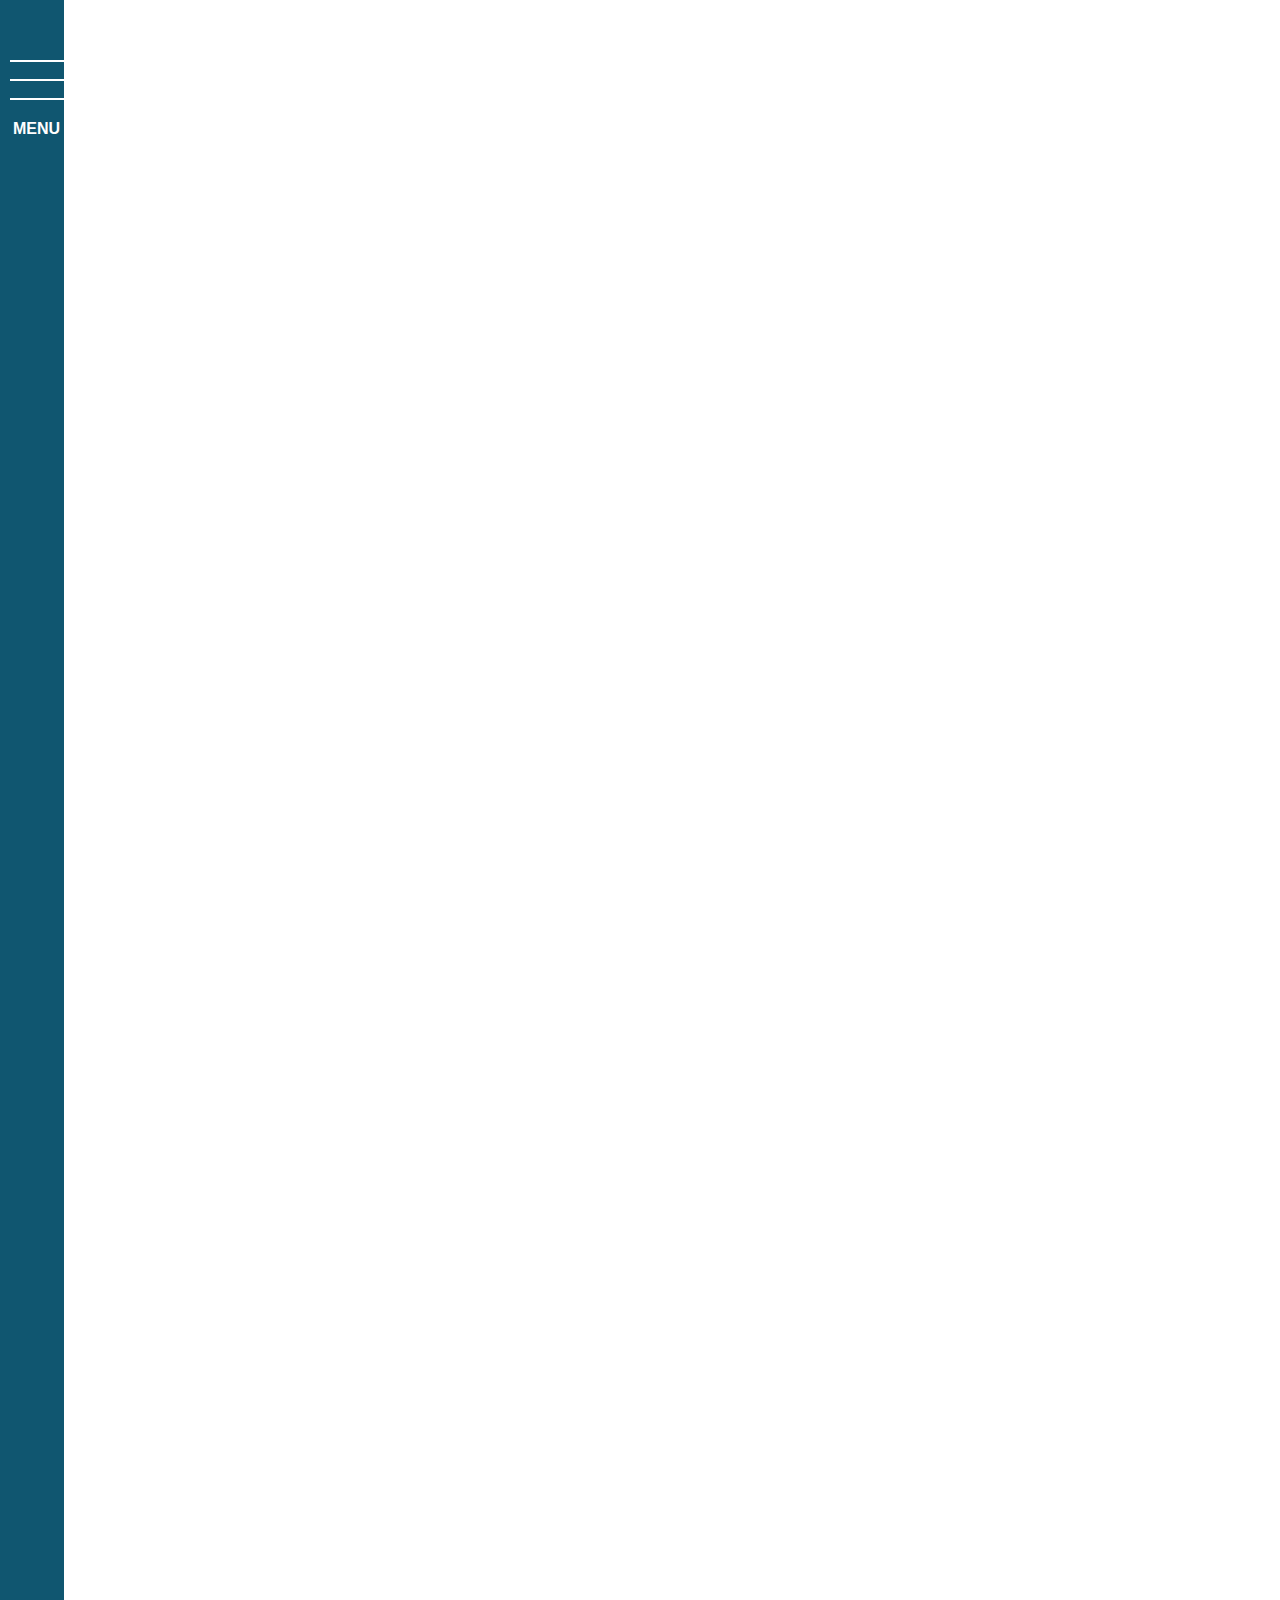
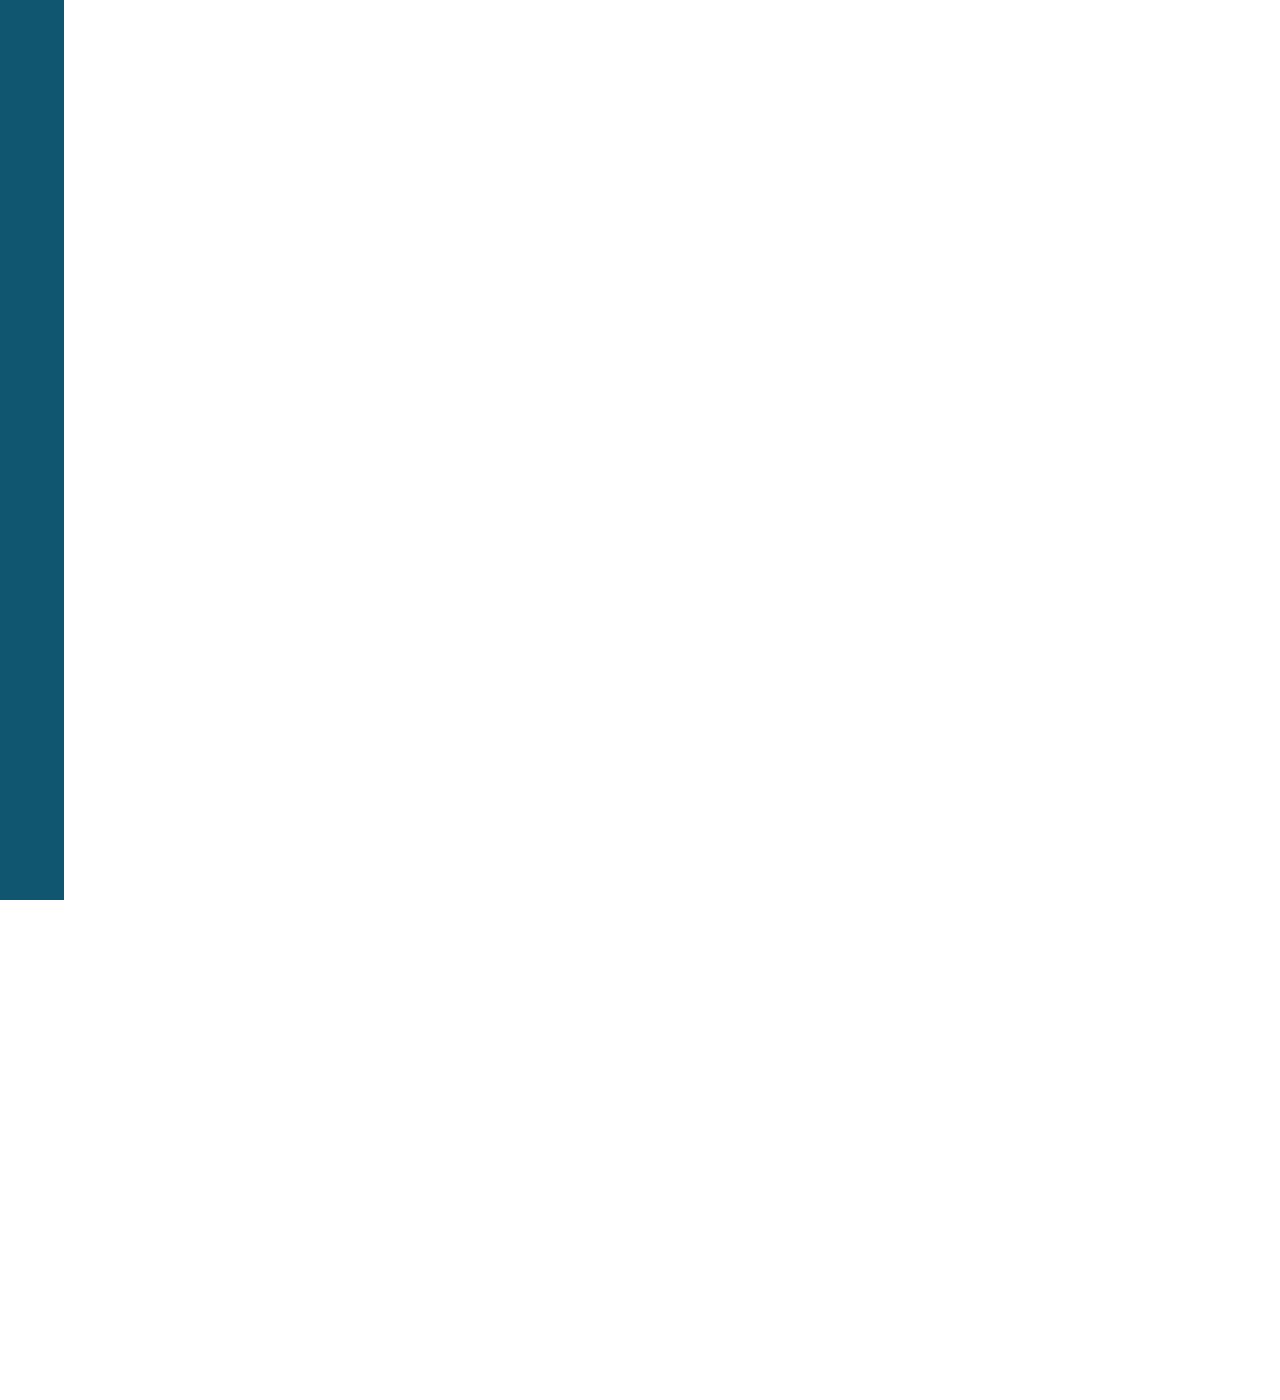
==== index.html @ c6778ad9 "とりあえず移行" ====
<!DOCTYPE html>
<html lang="ja">

<head>
    <meta charset="utf-8">
    <title>紹介ページ </title>
    <link rel="stylesheet" href="css/styles.css">
</head>

<body>

    <div class="header">

        <div class="toggle">

            <span class="nav_toggle" onclick="addClass()">
                <i></i>
                <i></i>
                <i></i>
            </span>
        </div>
        <b>MENU</b>
        <nav class="nav">
            <ul class="nav_menu_ul">
                <li class="nav_menu_li"><a href="#top">top</a></li>
                <li class="nav_menu_li"><a href="about.html">about</a></li>
                <li class="nav_menu_li"><a href="#project">project</a></li>
                <li class="nav_menu_li"><a href="#contact">contact</a></li>
            </ul>
        </nav>

    </div>
    <div class="container">
  <div class="slide"></div>
            <div class="leftpic"></div>
       
        
        
        <div class="main">
         
                <div>
                    <img src="img/IMG_1117 2.JPG" alt="" id="top">
                </div>
                <div class="title" id="title">
                    <h1>住環境デザイン研究室</h1>

                    <p>住宅・集合住宅から暮らしを通して考える、都市空間デザイン。<br>
                        建築、土木、オープンスペース、公園、道、人が暮らすための心地よい空間と、<br>
                        実現させる仕組みの研究を行っています。</p>
                </div>

                <div class="project" id="project">
                    <ul>
                        <li class="li">
                            <div class="content">
                                <img src="img/image 2.jpg" alt="">
                                <h2><strong>南千里駅前広場</strong></h2>
                                <p>家具設置やワークショップを行います
                                    報告会の後にはバーでの意見交換会なども予定しております。</p>
                            </div>

                        </li>
                        <li class="li">
                            <div class="content">
                                <img src="img/image 3.jpg" alt="">

                                <h2><strong>パークカフェ</strong></h2>
                                <p>コーヒーを屋台を使って提供します。
                                    楽しみなが公園を知ることができるものとなっております。</p>

                            </div>
                        </li>
                        <li class="li">
                            <div class="content">
                                <img src="img/image.jpg" alt="">

                                <h2><strong>八木ラボ</strong></h2>
                                <p>御堂筋の調査を行い、さらに御堂筋がよくなるためにはどうするべきか、
                                    街の人たちと一緒に話し合いました。</p>
                            </div>

                        </li>
                    </ul>
                </div>
                <div class="coffie">
                    <img src="img/コーヒー.jpg" alt="">
                    <div class="submit">

                        <div class="btn">


                            お取り寄せする

                        </div>
                        <div class="btn">活動を応援する</div>
                    </div>


                </div>
                <div class="calender">
                    <!-- <div class="btn">前の月へ</div> -->
                    <div>


                        <div class="btn" onclick="add()">後の月へ</div>
                    </div>

                    <img src="img/7.png" alt="" id="img">

                </div>
                <div class="footer" id="contact">

                    <footer>
                        <ul>
                            <li>お知らせ</li>
                            <li>問い合わせ</li>
                            <li>コンセプト</li>
                        </ul>
                    </footer>
                </div>
            
        </div>
    </div>
 



    <script src="https://ajax.googleapis.com/ajax/libs/jquery/1.12.4/jquery.min.js"></script>
    <script src="js/main.js"></script>



</body>

</html>
---- css/styles.css ----
body{
    margin: 0;
    padding: 0;
    font-family: '游ゴシック Medium', 'Yu Gothic Medium', '游ゴシック体', 'Hiragino Sans', 'ヒラギノ角ゴ ProN', 'Hiragino Kaku Gothic ProN', 'メイリオ', sans-serif;
}


.header{
    position: fixed;
    top: 0;
    background-color:#105670;
    width: 5%;
    margin: 0;
    padding:0;
    height: 2500px;
    z-index: 666;
}
h1{
    font-weight: normal;
    font-family: serif;
    font-size: 32px;
}
h2{
    font-weight: normal;
    font-family: serif;
    font-size: 21px;

}
.header.active{
    position: fixed;
    top: 0;
    bottom: 0;
    background-color: #105670;
    width: 8%;

    margin: 0;
    padding:0;
    height: 2500px;
    z-index: 666;
}


.nav_toggle{
    display: block;
    width: 62px;
    height: 40px;
    position: fixed;
    left: 10px;
    top: 60px;

}
.nav_toggle i{
    position: absolute;
   
    display: block;
transition: 0.5s;
background-color:white;
width: 100%;
height:2px;

}
.nav_toggle i:nth-child(1){
    top:0;
}
.nav_toggle i:nth-child(2){
    top:0;
    bottom: 0;
    margin: auto;
}
.nav_toggle i:nth-child(3){
    bottom: 0;
}

.nav{
    position: fixed;
    visibility: hidden;
}
.nav.show {
    opacity: 1;
    visibility: visible;
}

.nav_toggle.show  i:nth-child(1){
    transform:  translateY(23px)rotate(-45deg);
}
.nav_toggle.show  i:nth-child(2){
    opacity: 0;
}
.nav_toggle.show  i:nth-child(3){
    transform:  translateY(-12px) rotate(45deg);
}


nav .nav_menu_ul{
    position: fixed;
    top: 150px;
    left: 0;
    padding: 15px;
   
    
}


 .nav_menu_li{
     list-style: none;
    
 }
.nav_menu_li a {
    text-decoration: none;
    color: white;
}

b{
    color: white;
    top: 120px;
    left: 13px;
    position: absolute
}
.container{
    display: grid;
 
    grid-template-columns:840px 840px;
    grid-template-rows: 2638px;
}
.leftpic{

    background-image: url("../img/IMG_1115 2.JPG");
    flex-wrap: nowrap;
    background-attachment: fixed;

}

.leftpic img{
    width: 850px;
}

.main{
    background-color:white;
    text-align: center;
    animation: SlideIn 1.6s;
}
.main img{
    width: 100%;
}
.title{
    text-align: center;
    margin-bottom: 64px;
    line-height: 2.1;
}

.slide{
    position: absolute;
    background: white;
    z-index: 10000;
    width: 1680px;
    height: 3000px;
}


.project{
    display: flex;
    justify-content: space-between;
    text-align: center;
    margin-left: 16px;
}

.project ul{
display: flex;

}
.project li{
    list-style: none;
}
.content img{
    width: 70%;
   
}
.content p{
    display: block;
    width: 160px;
    text-align: justify;
    line-height: 1.7;
    letter-spacing: 0.03em;
    
}
.content{
    width: 190px;
    margin: 32px;
    text-align: center;
}
.li:hover{

    background: #E9EDEE;

}
.coffie{
    text-align: center;
    margin-top: 32px;
}
.coffie img{
    width: 70%;
}
.coffie img:hover{
    opacity: 0.8;
}

.submit{
    display: flex;
    margin-top: 64px;
    justify-content: space-between;
    padding-right: 180px;
    padding-left: 180px;
    padding-bottom: 64px;
}
.btn{
    background-color: #105670;
    border-radius: 4px;
    box-shadow: none;
    border: none;
    width: 200px;
    height: 30px;
    cursor: pointer;
    text-align: center;
    padding: 8px;
    color: white;
}
.btn:hover{
    opacity: 0.8;
    
}
.calender .btn{
    width: 100px;
   margin-left: 32px;
}
#pic{
    width: 80%;
}
.footer{
    background-color: #105670;
    height: 126px;
    
}
.footer ul{
    display: flex;
    padding-top: 50px;
    padding-left: 500px;

}
.footer li{
    list-style: none;
    color: white;
    padding: 8px;
}
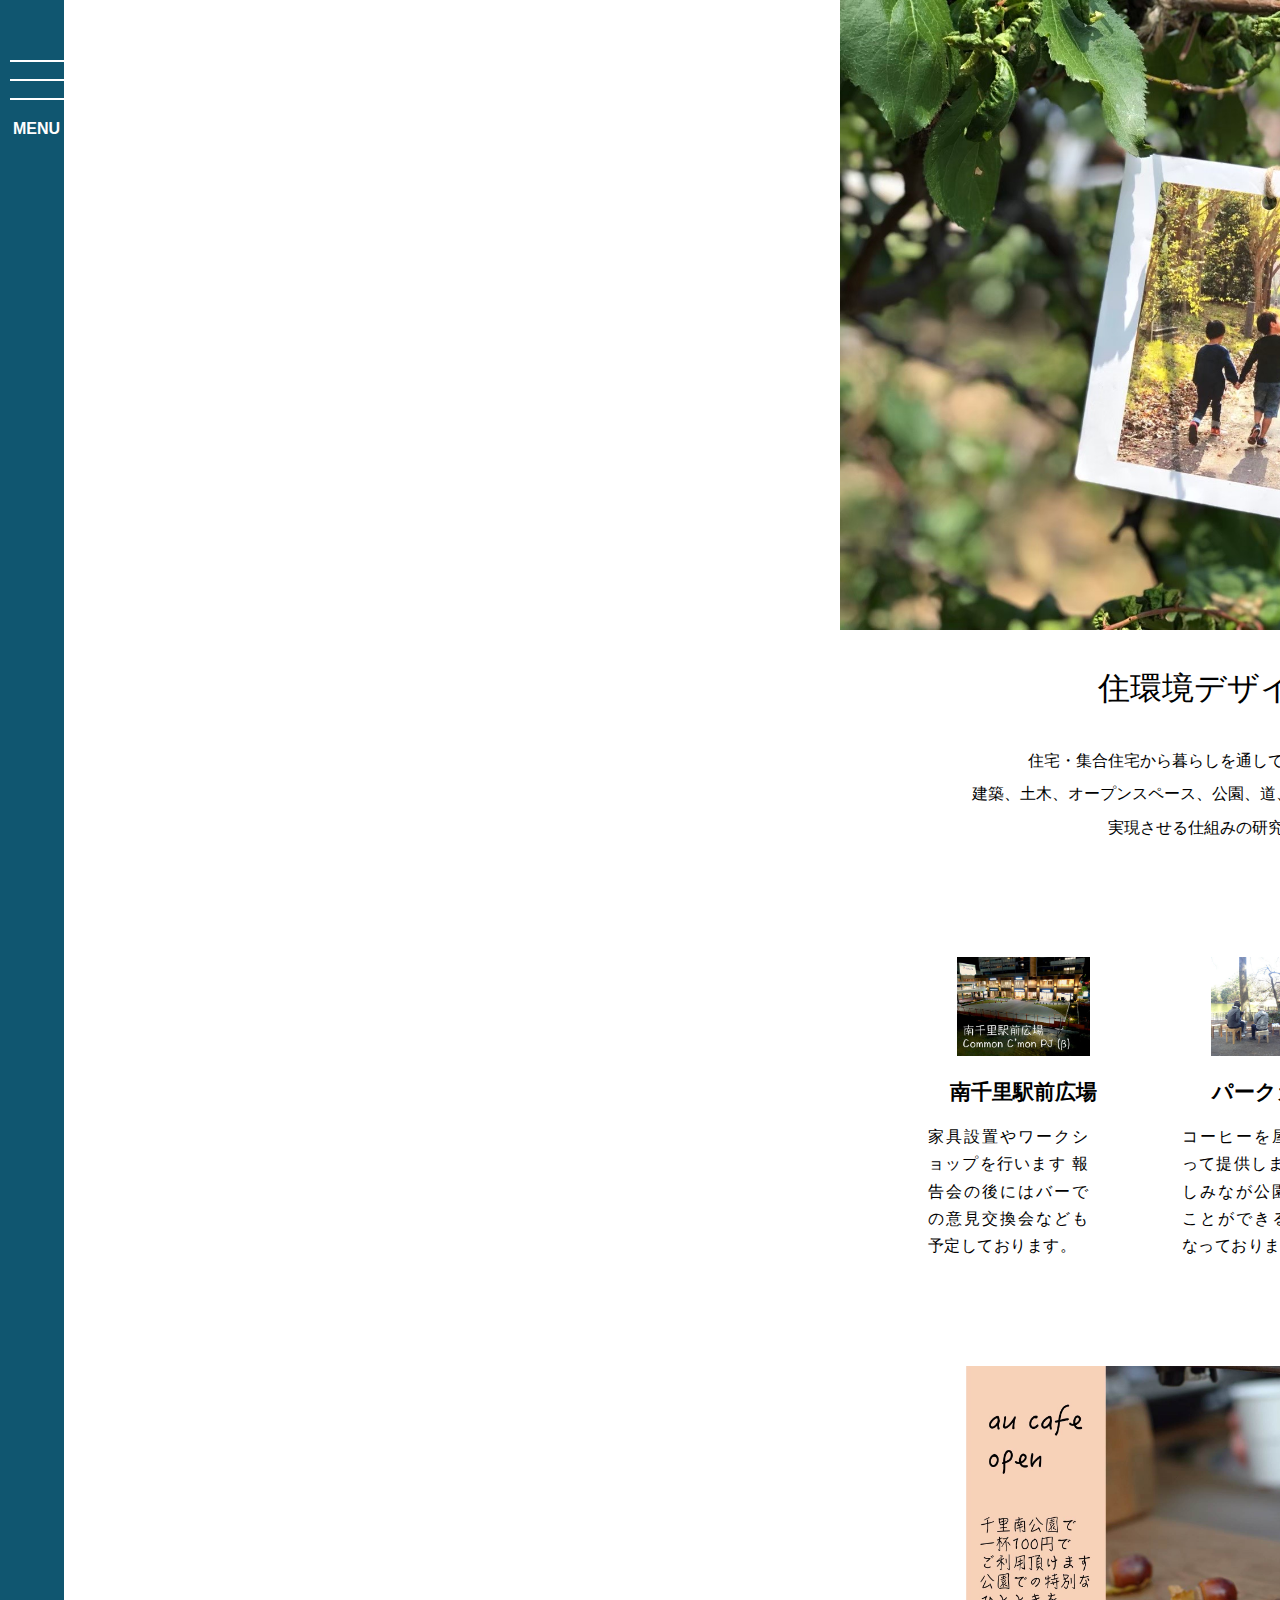
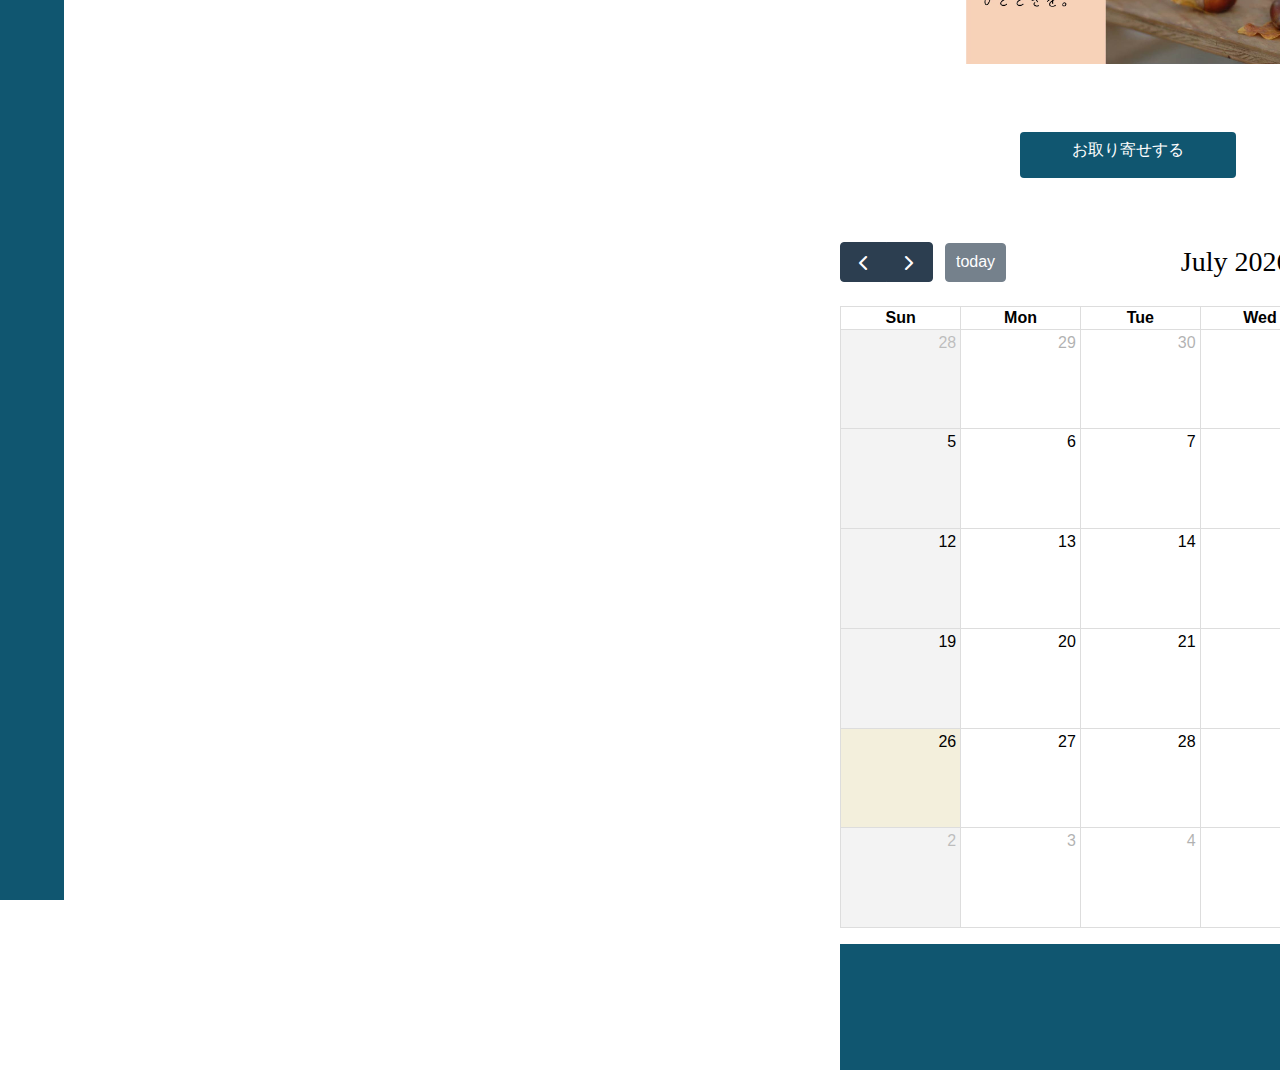
==== commit 91fb5774: "カレンダー微修正" ====
--- a/index.html
+++ b/index.html
@@ -1,135 +1,164 @@
 <!DOCTYPE html>
 <html lang="ja">
+  <head>
+    <meta charset="utf-8" />
+    <title>紹介ページ</title>
+    <link rel="stylesheet" href="css/styles.css" />
+  </head>
+  <link href="lib/main.css" rel="stylesheet" />
+  <script src="lib/main.js"></script>
+  <script>
+    document.addEventListener("DOMContentLoaded", function () {
+      var calendarEl = document.getElementById("calendar");
 
-<head>
-    <meta charset="utf-8">
-    <title>紹介ページ </title>
-    <link rel="stylesheet" href="css/styles.css">
-</head>
+      var calendar = new FullCalendar.Calendar(calendarEl, {
+        headerToolbar: {
+          left: "prev,next today",
+          center: "title",
+          right: "dayGridMonth,timeGridWeek,timeGridDay,listMonth",
+        },
+        navLinks: true, // can click day/week names to navigate views
+        businessHours: true, // display business hours
+        editable: true,
+        selectable: true,
+        events: [
+          {
+            title: "Business Lunch",
+            start: "2022-05-03T13:00:00",
+            constraint: "businessHours",
+          },
+          {
+            title: "Meeting",
+            start: "2022-05-13T11:00:00",
+            constraint: "availableForMeeting", // defined below
+            color: "#257e4a",
+          },
+          {
+            title: "Conference",
+            start: "2022-04-18",
+            end: "2020-09-20",
+          },
+          {
+            title: "Party",
+            start: "2022-06-29T20:00:00",
+          },
 
-<body>
+          // areas where "Meeting" must be dropped
+          {
+            groupId: "availableForMeeting",
+            start: "2022-09-11T10:00:00",
+            end: "2022-09-11T16:00:00",
+            display: "background",
+          },
+          {
+            groupId: "availableForMeeting",
+            start: "2020-09-13T10:00:00",
+            end: "2020-09-13T16:00:00",
+            display: "background",
+          },
+        ],
+      });
 
+      calendar.render();
+    });
+  </script>
+  <body>
     <div class="header">
-
-        <div class="toggle">
-
-            <span class="nav_toggle" onclick="addClass()">
-                <i></i>
-                <i></i>
-                <i></i>
-            </span>
-        </div>
-        <b>MENU</b>
-        <nav class="nav">
-            <ul class="nav_menu_ul">
-                <li class="nav_menu_li"><a href="#top">top</a></li>
-                <li class="nav_menu_li"><a href="about.html">about</a></li>
-                <li class="nav_menu_li"><a href="#project">project</a></li>
-                <li class="nav_menu_li"><a href="#contact">contact</a></li>
-            </ul>
-        </nav>
-
+      <div class="toggle">
+        <span class="nav_toggle" onclick="addClass()">
+          <i></i>
+          <i></i>
+          <i></i>
+        </span>
+      </div>
+      <b>MENU</b>
+      <nav class="nav">
+        <ul class="nav_menu_ul">
+          <li class="nav_menu_li"><a href="#top">top</a></li>
+          <li class="nav_menu_li"><a href="about.html">about</a></li>
+          <li class="nav_menu_li"><a href="#project">project</a></li>
+          <li class="nav_menu_li"><a href="#contact">contact</a></li>
+        </ul>
+      </nav>
     </div>
     <div class="container">
-  <div class="slide"></div>
-            <div class="leftpic"></div>
-       
-        
-        
-        <div class="main">
-         
-                <div>
-                    <img src="img/IMG_1117 2.JPG" alt="" id="top">
-                </div>
-                <div class="title" id="title">
-                    <h1>住環境デザイン研究室</h1>
+      <div class="slide"></div>
+      <div class="leftpic"></div>
 
-                    <p>住宅・集合住宅から暮らしを通して考える、都市空間デザイン。<br>
-                        建築、土木、オープンスペース、公園、道、人が暮らすための心地よい空間と、<br>
-                        実現させる仕組みの研究を行っています。</p>
-                </div>
+      <div class="main">
+        <div>
+          <img src="img/IMG_1117 2.JPG" alt="" id="top" />
+        </div>
+        <div class="title" id="title">
+          <h1>住環境デザイン研究室</h1>
 
-                <div class="project" id="project">
-                    <ul>
-                        <li class="li">
-                            <div class="content">
-                                <img src="img/image 2.jpg" alt="">
-                                <h2><strong>南千里駅前広場</strong></h2>
-                                <p>家具設置やワークショップを行います
-                                    報告会の後にはバーでの意見交換会なども予定しております。</p>
-                            </div>
+          <p>
+            住宅・集合住宅から暮らしを通して考える、都市空間デザイン。<br />
+            建築、土木、オープンスペース、公園、道、人が暮らすための心地よい空間と、<br />
+            実現させる仕組みの研究を行っています。
+          </p>
+        </div>
 
-                        </li>
-                        <li class="li">
-                            <div class="content">
-                                <img src="img/image 3.jpg" alt="">
+        <div class="project" id="project">
+          <ul>
+            <li class="li">
+              <div class="content">
+                <img src="img/image 2.jpg" alt="" />
+                <h2><strong>南千里駅前広場</strong></h2>
+                <p>
+                  家具設置やワークショップを行います
+                  報告会の後にはバーでの意見交換会なども予定しております。
+                </p>
+              </div>
+            </li>
+            <li class="li">
+              <div class="content">
+                <img src="img/image 3.jpg" alt="" />
 
-                                <h2><strong>パークカフェ</strong></h2>
-                                <p>コーヒーを屋台を使って提供します。
-                                    楽しみなが公園を知ることができるものとなっております。</p>
+                <h2><strong>パークカフェ</strong></h2>
+                <p>
+                  コーヒーを屋台を使って提供します。
+                  楽しみなが公園を知ることができるものとなっております。
+                </p>
+              </div>
+            </li>
+            <li class="li">
+              <div class="content">
+                <img src="img/image.jpg" alt="" />
 
-                            </div>
-                        </li>
-                        <li class="li">
-                            <div class="content">
-                                <img src="img/image.jpg" alt="">
+                <h2><strong>八木ラボ</strong></h2>
+                <p>
+                  御堂筋の調査を行い、さらに御堂筋がよくなるためにはどうするべきか、
+                  街の人たちと一緒に話し合いました。
+                </p>
+              </div>
+            </li>
+          </ul>
+        </div>
+        <div class="coffie">
+          <img src="img/コーヒー.jpg" alt="" />
+          <div class="submit">
+            <div class="btn">
+              お取り寄せする
+            </div>
+            <div class="btn">活動を応援する</div>
+          </div>
+        </div>
 
-                                <h2><strong>八木ラボ</strong></h2>
-                                <p>御堂筋の調査を行い、さらに御堂筋がよくなるためにはどうするべきか、
-                                    街の人たちと一緒に話し合いました。</p>
-                            </div>
-
-                        </li>
-                    </ul>
-                </div>
-                <div class="coffie">
-                    <img src="img/コーヒー.jpg" alt="">
-                    <div class="submit">
-
-                        <div class="btn">
-
-
-                            お取り寄せする
-
-                        </div>
-                        <div class="btn">活動を応援する</div>
-                    </div>
-
-
-                </div>
-                <div class="calender">
-                    <!-- <div class="btn">前の月へ</div> -->
-                    <div>
-
-
-                        <div class="btn" onclick="add()">後の月へ</div>
-                    </div>
-
-                    <img src="img/7.png" alt="" id="img">
-
-                </div>
-                <div class="footer" id="contact">
-
-                    <footer>
-                        <ul>
-                            <li>お知らせ</li>
-                            <li>問い合わせ</li>
-                            <li>コンセプト</li>
-                        </ul>
-                    </footer>
-                </div>
-            
+        <div id="calendar"></div>
+        <div class="footer" id="contact">
+          <footer>
+            <ul>
+              <li>お知らせ</li>
+              <li>問い合わせ</li>
+              <li>コンセプト</li>
+            </ul>
+          </footer>
         </div>
+      </div>
     </div>
- 
-
-
 
     <script src="https://ajax.googleapis.com/ajax/libs/jquery/1.12.4/jquery.min.js"></script>
     <script src="js/main.js"></script>
-
-
-
-</body>
-
-</html>+  </body>
+</html>
--- a/css/styles.css
+++ b/css/styles.css
@@ -1,253 +1,234 @@
-body{
-    margin: 0;
-    padding: 0;
-    font-family: '游ゴシック Medium', 'Yu Gothic Medium', '游ゴシック体', 'Hiragino Sans', 'ヒラギノ角ゴ ProN', 'Hiragino Kaku Gothic ProN', 'メイリオ', sans-serif;
-}
-
-
-.header{
-    position: fixed;
-    top: 0;
-    background-color:#105670;
-    width: 5%;
-    margin: 0;
-    padding:0;
-    height: 2500px;
-    z-index: 666;
-}
-h1{
-    font-weight: normal;
-    font-family: serif;
-    font-size: 32px;
-}
-h2{
-    font-weight: normal;
-    font-family: serif;
-    font-size: 21px;
-
-}
-.header.active{
-    position: fixed;
-    top: 0;
-    bottom: 0;
-    background-color: #105670;
-    width: 8%;
-
-    margin: 0;
-    padding:0;
-    height: 2500px;
-    z-index: 666;
-}
-
-
-.nav_toggle{
-    display: block;
-    width: 62px;
-    height: 40px;
-    position: fixed;
-    left: 10px;
-    top: 60px;
-
-}
-.nav_toggle i{
-    position: absolute;
-   
-    display: block;
-transition: 0.5s;
-background-color:white;
-width: 100%;
-height:2px;
-
-}
-.nav_toggle i:nth-child(1){
-    top:0;
-}
-.nav_toggle i:nth-child(2){
-    top:0;
-    bottom: 0;
-    margin: auto;
-}
-.nav_toggle i:nth-child(3){
-    bottom: 0;
-}
-
-.nav{
-    position: fixed;
-    visibility: hidden;
+body {
+  margin: 0;
+  padding: 0;
+  font-family: "游ゴシック Medium", "Yu Gothic Medium", "游ゴシック体",
+    "Hiragino Sans", "ヒラギノ角ゴ ProN", "Hiragino Kaku Gothic ProN",
+    "メイリオ", sans-serif;
+}
+
+.header {
+  position: fixed;
+  top: 0;
+  background-color: #105670;
+  width: 5%;
+  margin: 0;
+  padding: 0;
+  height: 2500px;
+  z-index: 666;
+}
+h1 {
+  font-weight: normal;
+  font-family: serif;
+  font-size: 32px;
+}
+h2 {
+  font-weight: normal;
+  font-family: serif;
+  font-size: 21px;
+}
+.header.active {
+  position: fixed;
+  top: 0;
+  bottom: 0;
+  background-color: #105670;
+  width: 8%;
+
+  margin: 0;
+  padding: 0;
+  height: 2500px;
+  z-index: 666;
+}
+
+.nav_toggle {
+  display: block;
+  width: 62px;
+  height: 40px;
+  position: fixed;
+  left: 10px;
+  top: 60px;
+}
+.nav_toggle i {
+  position: absolute;
+
+  display: block;
+  transition: 0.5s;
+  background-color: white;
+  width: 100%;
+  height: 2px;
+}
+.nav_toggle i:nth-child(1) {
+  top: 0;
+}
+.nav_toggle i:nth-child(2) {
+  top: 0;
+  bottom: 0;
+  margin: auto;
+}
+.nav_toggle i:nth-child(3) {
+  bottom: 0;
+}
+
+.nav {
+  position: fixed;
+  visibility: hidden;
 }
 .nav.show {
-    opacity: 1;
-    visibility: visible;
-}
-
-.nav_toggle.show  i:nth-child(1){
-    transform:  translateY(23px)rotate(-45deg);
-}
-.nav_toggle.show  i:nth-child(2){
-    opacity: 0;
-}
-.nav_toggle.show  i:nth-child(3){
-    transform:  translateY(-12px) rotate(45deg);
-}
-
-
-nav .nav_menu_ul{
-    position: fixed;
-    top: 150px;
-    left: 0;
-    padding: 15px;
-   
-    
-}
-
-
- .nav_menu_li{
-     list-style: none;
-    
- }
+  opacity: 1;
+  visibility: visible;
+}
+
+.nav_toggle.show i:nth-child(1) {
+  transform: translateY(23px) rotate(-45deg);
+}
+.nav_toggle.show i:nth-child(2) {
+  opacity: 0;
+}
+.nav_toggle.show i:nth-child(3) {
+  transform: translateY(-12px) rotate(45deg);
+}
+
+nav .nav_menu_ul {
+  position: fixed;
+  top: 150px;
+  left: 0;
+  padding: 15px;
+}
+
+.nav_menu_li {
+  list-style: none;
+}
 .nav_menu_li a {
-    text-decoration: none;
-    color: white;
-}
-
-b{
-    color: white;
-    top: 120px;
-    left: 13px;
-    position: absolute
-}
-.container{
-    display: grid;
- 
-    grid-template-columns:840px 840px;
-    grid-template-rows: 2638px;
-}
-.leftpic{
-
-    background-image: url("../img/IMG_1115 2.JPG");
-    flex-wrap: nowrap;
-    background-attachment: fixed;
-
-}
-
-.leftpic img{
-    width: 850px;
-}
-
-.main{
-    background-color:white;
-    text-align: center;
-    animation: SlideIn 1.6s;
-}
-.main img{
-    width: 100%;
-}
-.title{
-    text-align: center;
-    margin-bottom: 64px;
-    line-height: 2.1;
-}
-
-.slide{
-    position: absolute;
-    background: white;
-    z-index: 10000;
-    width: 1680px;
-    height: 3000px;
-}
-
-
-.project{
-    display: flex;
-    justify-content: space-between;
-    text-align: center;
-    margin-left: 16px;
-}
-
-.project ul{
-display: flex;
-
-}
-.project li{
-    list-style: none;
-}
-.content img{
-    width: 70%;
-   
-}
-.content p{
-    display: block;
-    width: 160px;
-    text-align: justify;
-    line-height: 1.7;
-    letter-spacing: 0.03em;
-    
-}
-.content{
-    width: 190px;
-    margin: 32px;
-    text-align: center;
-}
-.li:hover{
-
-    background: #E9EDEE;
-
-}
-.coffie{
-    text-align: center;
-    margin-top: 32px;
-}
-.coffie img{
-    width: 70%;
-}
-.coffie img:hover{
-    opacity: 0.8;
-}
-
-.submit{
-    display: flex;
-    margin-top: 64px;
-    justify-content: space-between;
-    padding-right: 180px;
-    padding-left: 180px;
-    padding-bottom: 64px;
-}
-.btn{
-    background-color: #105670;
-    border-radius: 4px;
-    box-shadow: none;
-    border: none;
-    width: 200px;
-    height: 30px;
-    cursor: pointer;
-    text-align: center;
-    padding: 8px;
-    color: white;
-}
-.btn:hover{
-    opacity: 0.8;
-    
-}
-.calender .btn{
-    width: 100px;
-   margin-left: 32px;
-}
-#pic{
-    width: 80%;
-}
-.footer{
-    background-color: #105670;
-    height: 126px;
-    
-}
-.footer ul{
-    display: flex;
-    padding-top: 50px;
-    padding-left: 500px;
-
-}
-.footer li{
-    list-style: none;
-    color: white;
-    padding: 8px;
-}+  text-decoration: none;
+  color: white;
+}
+
+b {
+  color: white;
+  top: 120px;
+  left: 13px;
+  position: absolute;
+}
+.container {
+  display: grid;
+
+  grid-template-columns: 840px 840px;
+  /* grid-template-rows: 2500px; */
+}
+.leftpic {
+  background-image: url("../img/IMG_1115 2.JPG");
+  flex-wrap: nowrap;
+  background-attachment: fixed;
+}
+
+.leftpic img {
+  width: 850px;
+}
+
+.main {
+  background-color: white;
+  text-align: center;
+  animation: SlideIn 1.6s;
+}
+.main img {
+  width: 100%;
+}
+.title {
+  text-align: center;
+  margin-bottom: 64px;
+  line-height: 2.1;
+}
+
+.slide {
+  position: absolute;
+  background: white;
+  z-index: 10000;
+  width: 1680px;
+}
+
+.project {
+  display: flex;
+  justify-content: space-between;
+  text-align: center;
+  margin-left: 16px;
+}
+
+.project ul {
+  display: flex;
+}
+.project li {
+  list-style: none;
+}
+.content img {
+  width: 70%;
+}
+.content p {
+  display: block;
+  width: 160px;
+  text-align: justify;
+  line-height: 1.7;
+  letter-spacing: 0.03em;
+}
+.content {
+  width: 190px;
+  margin: 32px;
+  text-align: center;
+}
+.li:hover {
+  background: #e9edee;
+}
+.coffie {
+  text-align: center;
+  margin-top: 32px;
+}
+.coffie img {
+  width: 70%;
+}
+.coffie img:hover {
+  opacity: 0.8;
+}
+
+.submit {
+  display: flex;
+  margin-top: 64px;
+  justify-content: space-between;
+  padding-right: 180px;
+  padding-left: 180px;
+  padding-bottom: 64px;
+}
+.btn {
+  background-color: #105670;
+  border-radius: 4px;
+  box-shadow: none;
+  border: none;
+  width: 200px;
+  height: 30px;
+  cursor: pointer;
+  text-align: center;
+  padding: 8px;
+  color: white;
+}
+.btn:hover {
+  opacity: 0.8;
+}
+.calender .btn {
+  width: 100px;
+  margin-left: 32px;
+}
+#pic {
+  width: 80%;
+}
+
+.footer {
+  background-color: #105670;
+  height: 126px;
+}
+.footer ul {
+  display: flex;
+  padding-top: 50px;
+  padding-left: 500px;
+}
+.footer li {
+  list-style: none;
+  color: white;
+  padding: 8px;
+}
--- a/lib/main.css
+++ b/lib/main.css
@@ -0,0 +1,1495 @@
+
+/* classes attached to <body> */
+/* TODO: make fc-event selector work when calender in shadow DOM */
+.fc-not-allowed,
+.fc-not-allowed .fc-event { /* override events' custom cursors */
+  cursor: not-allowed;
+}
+
+/* TODO: not attached to body. attached to specific els. move */
+.fc-unselectable {
+  -webkit-user-select: none;
+     -moz-user-select: none;
+      -ms-user-select: none;
+          user-select: none;
+  -webkit-touch-callout: none;
+  -webkit-tap-highlight-color: rgba(0, 0, 0, 0);
+}
+.fc {
+  /* layout of immediate children */
+  display: flex;
+  flex-direction: column;
+
+  font-size: 1em
+}
+.fc,
+  .fc *,
+  .fc *:before,
+  .fc *:after {
+    box-sizing: border-box;
+  }
+.fc table {
+    border-collapse: collapse;
+    border-spacing: 0;
+    font-size: 1em; /* normalize cross-browser */
+  }
+.fc th {
+    text-align: center;
+  }
+.fc th,
+  .fc td {
+    vertical-align: top;
+    padding: 0;
+  }
+.fc a[data-navlink] {
+    cursor: pointer;
+  }
+.fc a[data-navlink]:hover {
+    text-decoration: underline;
+  }
+.fc-direction-ltr {
+  direction: ltr;
+  text-align: left;
+}
+.fc-direction-rtl {
+  direction: rtl;
+  text-align: right;
+}
+.fc-theme-standard td,
+  .fc-theme-standard th {
+    border: 1px solid #ddd;
+    border: 1px solid var(--fc-border-color, #ddd);
+  }
+/* for FF, which doesn't expand a 100% div within a table cell. use absolute positioning */
+/* inner-wrappers are responsible for being absolute */
+/* TODO: best place for this? */
+.fc-liquid-hack td,
+  .fc-liquid-hack th {
+    position: relative;
+  }
+
+@font-face {
+  font-family: 'fcicons';
+  src: url("[data-uri]") format('truetype');
+  font-weight: normal;
+  font-style: normal;
+}
+
+.fc-icon {
+  /* added for fc */
+  display: inline-block;
+  width: 1em;
+  height: 1em;
+  text-align: center;
+  -webkit-user-select: none;
+     -moz-user-select: none;
+      -ms-user-select: none;
+          user-select: none;
+
+  /* use !important to prevent issues with browser extensions that change fonts */
+  font-family: 'fcicons' !important;
+  speak: none;
+  font-style: normal;
+  font-weight: normal;
+  font-variant: normal;
+  text-transform: none;
+  line-height: 1;
+
+  /* Better Font Rendering =========== */
+  -webkit-font-smoothing: antialiased;
+  -moz-osx-font-smoothing: grayscale;
+}
+
+.fc-icon-chevron-left:before {
+  content: "\e900";
+}
+
+.fc-icon-chevron-right:before {
+  content: "\e901";
+}
+
+.fc-icon-chevrons-left:before {
+  content: "\e902";
+}
+
+.fc-icon-chevrons-right:before {
+  content: "\e903";
+}
+
+.fc-icon-minus-square:before {
+  content: "\e904";
+}
+
+.fc-icon-plus-square:before {
+  content: "\e905";
+}
+
+.fc-icon-x:before {
+  content: "\e906";
+}
+/*
+Lots taken from Flatly (MIT): https://bootswatch.com/4/flatly/bootstrap.css
+
+These styles only apply when the standard-theme is activated.
+When it's NOT activated, the fc-button classes won't even be in the DOM.
+*/
+.fc {
+
+  /* reset */
+
+}
+.fc .fc-button {
+    border-radius: 0;
+    overflow: visible;
+    text-transform: none;
+    margin: 0;
+    font-family: inherit;
+    font-size: inherit;
+    line-height: inherit;
+  }
+.fc .fc-button:focus {
+    outline: 1px dotted;
+    outline: 5px auto -webkit-focus-ring-color;
+  }
+.fc .fc-button {
+    -webkit-appearance: button;
+  }
+.fc .fc-button:not(:disabled) {
+    cursor: pointer;
+  }
+.fc .fc-button::-moz-focus-inner {
+    padding: 0;
+    border-style: none;
+  }
+.fc {
+
+  /* theme */
+
+}
+.fc .fc-button {
+    display: inline-block;
+    font-weight: 400;
+    text-align: center;
+    vertical-align: middle;
+    -webkit-user-select: none;
+       -moz-user-select: none;
+        -ms-user-select: none;
+            user-select: none;
+    background-color: transparent;
+    border: 1px solid transparent;
+    padding: 0.4em 0.65em;
+    font-size: 1em;
+    line-height: 1.5;
+    border-radius: 0.25em;
+  }
+.fc .fc-button:hover {
+    text-decoration: none;
+  }
+.fc .fc-button:focus {
+    outline: 0;
+    box-shadow: 0 0 0 0.2rem rgba(44, 62, 80, 0.25);
+  }
+.fc .fc-button:disabled {
+    opacity: 0.65;
+  }
+.fc {
+
+  /* "primary" coloring */
+
+}
+.fc .fc-button-primary {
+    color: #fff;
+    color: var(--fc-button-text-color, #fff);
+    background-color: #2C3E50;
+    background-color: var(--fc-button-bg-color, #2C3E50);
+    border-color: #2C3E50;
+    border-color: var(--fc-button-border-color, #2C3E50);
+  }
+.fc .fc-button-primary:hover {
+    color: #fff;
+    color: var(--fc-button-text-color, #fff);
+    background-color: #1e2b37;
+    background-color: var(--fc-button-hover-bg-color, #1e2b37);
+    border-color: #1a252f;
+    border-color: var(--fc-button-hover-border-color, #1a252f);
+  }
+.fc .fc-button-primary:disabled { /* not DRY */
+    color: #fff;
+    color: var(--fc-button-text-color, #fff);
+    background-color: #2C3E50;
+    background-color: var(--fc-button-bg-color, #2C3E50);
+    border-color: #2C3E50;
+    border-color: var(--fc-button-border-color, #2C3E50); /* overrides :hover */
+  }
+.fc .fc-button-primary:focus {
+    box-shadow: 0 0 0 0.2rem rgba(76, 91, 106, 0.5);
+  }
+.fc .fc-button-primary:not(:disabled):active,
+  .fc .fc-button-primary:not(:disabled).fc-button-active {
+    color: #fff;
+    color: var(--fc-button-text-color, #fff);
+    background-color: #1a252f;
+    background-color: var(--fc-button-active-bg-color, #1a252f);
+    border-color: #151e27;
+    border-color: var(--fc-button-active-border-color, #151e27);
+  }
+.fc .fc-button-primary:not(:disabled):active:focus,
+  .fc .fc-button-primary:not(:disabled).fc-button-active:focus {
+    box-shadow: 0 0 0 0.2rem rgba(76, 91, 106, 0.5);
+  }
+.fc {
+
+  /* icons within buttons */
+
+}
+.fc .fc-button .fc-icon {
+    vertical-align: middle;
+    font-size: 1.5em; /* bump up the size (but don't make it bigger than line-height of button, which is 1.5em also) */
+  }
+.fc .fc-button-group {
+    position: relative;
+    display: inline-flex;
+    vertical-align: middle;
+  }
+.fc .fc-button-group > .fc-button {
+    position: relative;
+    flex: 1 1 auto;
+  }
+.fc .fc-button-group > .fc-button:hover {
+    z-index: 1;
+  }
+.fc .fc-button-group > .fc-button:focus,
+  .fc .fc-button-group > .fc-button:active,
+  .fc .fc-button-group > .fc-button.fc-button-active {
+    z-index: 1;
+  }
+.fc-direction-ltr .fc-button-group > .fc-button:not(:first-child) {
+    margin-left: -1px;
+    border-top-left-radius: 0;
+    border-bottom-left-radius: 0;
+  }
+.fc-direction-ltr .fc-button-group > .fc-button:not(:last-child) {
+    border-top-right-radius: 0;
+    border-bottom-right-radius: 0;
+  }
+.fc-direction-rtl .fc-button-group > .fc-button:not(:first-child) {
+    margin-right: -1px;
+    border-top-right-radius: 0;
+    border-bottom-right-radius: 0;
+  }
+.fc-direction-rtl .fc-button-group > .fc-button:not(:last-child) {
+    border-top-left-radius: 0;
+    border-bottom-left-radius: 0;
+  }
+.fc .fc-toolbar {
+    display: flex;
+    justify-content: space-between;
+    align-items: center;
+  }
+.fc .fc-toolbar.fc-header-toolbar {
+    margin-bottom: 1.5em;
+  }
+.fc .fc-toolbar.fc-footer-toolbar {
+    margin-top: 1.5em;
+  }
+.fc .fc-toolbar-title {
+    font-size: 1.75em;
+    margin: 0;
+  }
+.fc-direction-ltr .fc-toolbar > * > :not(:first-child) {
+    margin-left: .75em; /* space between */
+  }
+.fc-direction-rtl .fc-toolbar > * > :not(:first-child) {
+    margin-right: .75em; /* space between */
+  }
+.fc-direction-rtl .fc-toolbar-ltr { /* when the toolbar-chunk positioning system is explicitly left-to-right */
+    flex-direction: row-reverse;
+  }
+.fc .fc-scroller {
+    -webkit-overflow-scrolling: touch;
+    position: relative; /* for abs-positioned elements within */
+  }
+.fc .fc-scroller-liquid {
+    height: 100%;
+  }
+.fc .fc-scroller-liquid-absolute {
+    position: absolute;
+    top: 0;
+    right: 0;
+    left: 0;
+    bottom: 0;
+  }
+.fc .fc-scroller-harness {
+    position: relative;
+    overflow: hidden;
+    direction: ltr;
+      /* hack for chrome computing the scroller's right/left wrong for rtl. undone below... */
+      /* TODO: demonstrate in codepen */
+  }
+.fc .fc-scroller-harness-liquid {
+    height: 100%;
+  }
+.fc-direction-rtl .fc-scroller-harness > .fc-scroller { /* undo above hack */
+    direction: rtl;
+  }
+.fc-theme-standard .fc-scrollgrid {
+    border: 1px solid #ddd;
+    border: 1px solid var(--fc-border-color, #ddd); /* bootstrap does this. match */
+  }
+.fc .fc-scrollgrid,
+    .fc .fc-scrollgrid table { /* all tables (self included) */
+      width: 100%; /* because tables don't normally do this */
+      table-layout: fixed;
+    }
+.fc .fc-scrollgrid table { /* inner tables */
+      border-top-style: hidden;
+      border-left-style: hidden;
+      border-right-style: hidden;
+    }
+.fc .fc-scrollgrid {
+
+    border-collapse: separate;
+    border-right-width: 0;
+    border-bottom-width: 0;
+
+  }
+.fc .fc-scrollgrid-liquid {
+    height: 100%;
+  }
+.fc .fc-scrollgrid-section { /* a <tr> */
+    height: 1px /* better than 0, for firefox */
+
+  }
+.fc .fc-scrollgrid-section > td {
+      height: 1px; /* needs a height so inner div within grow. better than 0, for firefox */
+    }
+.fc .fc-scrollgrid-section table {
+      height: 1px;
+        /* for most browsers, if a height isn't set on the table, can't do liquid-height within cells */
+        /* serves as a min-height. harmless */
+    }
+.fc .fc-scrollgrid-section-liquid > td {
+      height: 100%; /* better than `auto`, for firefox */
+    }
+.fc .fc-scrollgrid-section > * {
+    border-top-width: 0;
+    border-left-width: 0;
+  }
+.fc .fc-scrollgrid-section-header > *,
+  .fc .fc-scrollgrid-section-footer > * {
+    border-bottom-width: 0;
+  }
+.fc .fc-scrollgrid-section-body table,
+  .fc .fc-scrollgrid-section-footer table {
+    border-bottom-style: hidden; /* head keeps its bottom border tho */
+  }
+.fc {
+
+  /* stickiness */
+
+}
+.fc .fc-scrollgrid-section-sticky > * {
+    background: #fff;
+    background: var(--fc-page-bg-color, #fff);
+    position: sticky;
+    z-index: 3; /* TODO: var */
+    /* TODO: box-shadow when sticking */
+  }
+.fc .fc-scrollgrid-section-header.fc-scrollgrid-section-sticky > * {
+    top: 0; /* because border-sharing causes a gap at the top */
+      /* TODO: give safari -1. has bug */
+  }
+.fc .fc-scrollgrid-section-footer.fc-scrollgrid-section-sticky > * {
+    bottom: 0; /* known bug: bottom-stickiness doesn't work in safari */
+  }
+.fc .fc-scrollgrid-sticky-shim { /* for horizontal scrollbar */
+    height: 1px; /* needs height to create scrollbars */
+    margin-bottom: -1px;
+  }
+.fc-sticky { /* no .fc wrap because used as child of body */
+  position: sticky;
+}
+.fc .fc-view-harness {
+    flex-grow: 1; /* because this harness is WITHIN the .fc's flexbox */
+    position: relative;
+  }
+.fc {
+
+  /* when the harness controls the height, make the view liquid */
+
+}
+.fc .fc-view-harness-active > .fc-view {
+    position: absolute;
+    top: 0;
+    right: 0;
+    bottom: 0;
+    left: 0;
+  }
+.fc .fc-col-header-cell-cushion {
+    display: inline-block; /* x-browser for when sticky (when multi-tier header) */
+    padding: 2px 4px;
+  }
+.fc .fc-bg-event,
+  .fc .fc-non-business,
+  .fc .fc-highlight {
+    /* will always have a harness with position:relative/absolute, so absolutely expand */
+    position: absolute;
+    top: 0;
+    left: 0;
+    right: 0;
+    bottom: 0;
+  }
+.fc .fc-non-business {
+    background: rgba(215, 215, 215, 0.3);
+    background: var(--fc-non-business-color, rgba(215, 215, 215, 0.3));
+  }
+.fc .fc-bg-event {
+    background: rgb(143, 223, 130);
+    background: var(--fc-bg-event-color, rgb(143, 223, 130));
+    opacity: 0.3;
+    opacity: var(--fc-bg-event-opacity, 0.3)
+  }
+.fc .fc-bg-event .fc-event-title {
+      margin: .5em;
+      font-size: .85em;
+      font-size: var(--fc-small-font-size, .85em);
+      font-style: italic;
+    }
+.fc .fc-highlight {
+    background: rgba(188, 232, 241, 0.3);
+    background: var(--fc-highlight-color, rgba(188, 232, 241, 0.3));
+  }
+.fc .fc-cell-shaded,
+  .fc .fc-day-disabled {
+    background: rgba(208, 208, 208, 0.3);
+    background: var(--fc-neutral-bg-color, rgba(208, 208, 208, 0.3));
+  }
+/* link resets */
+/* ---------------------------------------------------------------------------------------------------- */
+a.fc-event,
+a.fc-event:hover {
+  text-decoration: none;
+}
+/* cursor */
+.fc-event[href],
+.fc-event.fc-event-draggable {
+  cursor: pointer;
+}
+/* event text content */
+/* ---------------------------------------------------------------------------------------------------- */
+.fc-event .fc-event-main {
+    position: relative;
+    z-index: 2;
+  }
+/* dragging */
+/* ---------------------------------------------------------------------------------------------------- */
+.fc-event-dragging:not(.fc-event-selected) { /* MOUSE */
+    opacity: 0.75;
+  }
+.fc-event-dragging.fc-event-selected { /* TOUCH */
+    box-shadow: 0 2px 7px rgba(0, 0, 0, 0.3);
+  }
+/* resizing */
+/* ---------------------------------------------------------------------------------------------------- */
+/* (subclasses should hone positioning for touch and non-touch) */
+.fc-event .fc-event-resizer {
+    display: none;
+    position: absolute;
+    z-index: 4;
+  }
+.fc-event:hover, /* MOUSE */
+.fc-event-selected { /* TOUCH */
+
+}
+.fc-event:hover .fc-event-resizer, .fc-event-selected .fc-event-resizer {
+    display: block;
+  }
+.fc-event-selected .fc-event-resizer {
+    border-radius: 4px;
+    border-radius: calc(var(--fc-event-resizer-dot-total-width, 8px) / 2);
+    border-width: 1px;
+    border-width: var(--fc-event-resizer-dot-border-width, 1px);
+    width: 8px;
+    width: var(--fc-event-resizer-dot-total-width, 8px);
+    height: 8px;
+    height: var(--fc-event-resizer-dot-total-width, 8px);
+    border-style: solid;
+    border-color: inherit;
+    background: #fff;
+    background: var(--fc-page-bg-color, #fff)
+
+    /* expand hit area */
+
+  }
+.fc-event-selected .fc-event-resizer:before {
+      content: '';
+      position: absolute;
+      top: -20px;
+      left: -20px;
+      right: -20px;
+      bottom: -20px;
+    }
+/* selecting (always TOUCH) */
+/* OR, focused by tab-index */
+/* (TODO: maybe not the best focus-styling for .fc-daygrid-dot-event) */
+/* ---------------------------------------------------------------------------------------------------- */
+.fc-event-selected,
+.fc-event:focus {
+  box-shadow: 0 2px 5px rgba(0, 0, 0, 0.2)
+
+  /* expand hit area (subclasses should expand) */
+
+}
+.fc-event-selected:before, .fc-event:focus:before {
+    content: "";
+    position: absolute;
+    z-index: 3;
+    top: 0;
+    left: 0;
+    right: 0;
+    bottom: 0;
+  }
+.fc-event-selected,
+.fc-event:focus {
+
+  /* dimmer effect */
+
+}
+.fc-event-selected:after, .fc-event:focus:after {
+    content: "";
+    background: rgba(0, 0, 0, 0.25);
+    background: var(--fc-event-selected-overlay-color, rgba(0, 0, 0, 0.25));
+    position: absolute;
+    z-index: 1;
+
+    /* assume there's a border on all sides. overcome it. */
+    /* sometimes there's NOT a border, in which case the dimmer will go over */
+    /* an adjacent border, which looks fine. */
+    top: -1px;
+    left: -1px;
+    right: -1px;
+    bottom: -1px;
+  }
+/*
+A HORIZONTAL event
+*/
+.fc-h-event { /* allowed to be top-level */
+  display: block;
+  border: 1px solid #3788d8;
+  border: 1px solid var(--fc-event-border-color, #3788d8);
+  background-color: #3788d8;
+  background-color: var(--fc-event-bg-color, #3788d8)
+
+}
+.fc-h-event .fc-event-main {
+    color: #fff;
+    color: var(--fc-event-text-color, #fff);
+  }
+.fc-h-event .fc-event-main-frame {
+    display: flex; /* for make fc-event-title-container expand */
+  }
+.fc-h-event .fc-event-time {
+    max-width: 100%; /* clip overflow on this element */
+    overflow: hidden;
+  }
+.fc-h-event .fc-event-title-container { /* serves as a container for the sticky cushion */
+    flex-grow: 1;
+    flex-shrink: 1;
+    min-width: 0; /* important for allowing to shrink all the way */
+  }
+.fc-h-event .fc-event-title {
+    display: inline-block; /* need this to be sticky cross-browser */
+    vertical-align: top; /* for not messing up line-height */
+    left: 0;  /* for sticky */
+    right: 0; /* for sticky */
+    max-width: 100%; /* clip overflow on this element */
+    overflow: hidden;
+  }
+.fc-h-event.fc-event-selected:before {
+    /* expand hit area */
+    top: -10px;
+    bottom: -10px;
+  }
+/* adjust border and border-radius (if there is any) for non-start/end */
+.fc-direction-ltr .fc-daygrid-block-event:not(.fc-event-start),
+.fc-direction-rtl .fc-daygrid-block-event:not(.fc-event-end) {
+  border-top-left-radius: 0;
+  border-bottom-left-radius: 0;
+  border-left-width: 0;
+}
+.fc-direction-ltr .fc-daygrid-block-event:not(.fc-event-end),
+.fc-direction-rtl .fc-daygrid-block-event:not(.fc-event-start) {
+  border-top-right-radius: 0;
+  border-bottom-right-radius: 0;
+  border-right-width: 0;
+}
+/* resizers */
+.fc-h-event:not(.fc-event-selected) .fc-event-resizer {
+  top: 0;
+  bottom: 0;
+  width: 8px;
+  width: var(--fc-event-resizer-thickness, 8px);
+}
+.fc-direction-ltr .fc-h-event:not(.fc-event-selected) .fc-event-resizer-start,
+.fc-direction-rtl .fc-h-event:not(.fc-event-selected) .fc-event-resizer-end {
+  cursor: w-resize;
+  left: -4px;
+  left: calc(-0.5 * var(--fc-event-resizer-thickness, 8px));
+}
+.fc-direction-ltr .fc-h-event:not(.fc-event-selected) .fc-event-resizer-end,
+.fc-direction-rtl .fc-h-event:not(.fc-event-selected) .fc-event-resizer-start {
+  cursor: e-resize;
+  right: -4px;
+  right: calc(-0.5 * var(--fc-event-resizer-thickness, 8px));
+}
+/* resizers for TOUCH */
+.fc-h-event.fc-event-selected .fc-event-resizer {
+  top: 50%;
+  margin-top: -4px;
+  margin-top: calc(-0.5 * var(--fc-event-resizer-dot-total-width, 8px));
+}
+.fc-direction-ltr .fc-h-event.fc-event-selected .fc-event-resizer-start,
+.fc-direction-rtl .fc-h-event.fc-event-selected .fc-event-resizer-end {
+  left: -4px;
+  left: calc(-0.5 * var(--fc-event-resizer-dot-total-width, 8px));
+}
+.fc-direction-ltr .fc-h-event.fc-event-selected .fc-event-resizer-end,
+.fc-direction-rtl .fc-h-event.fc-event-selected .fc-event-resizer-start {
+  right: -4px;
+  right: calc(-0.5 * var(--fc-event-resizer-dot-total-width, 8px));
+}
+.fc .fc-popover {
+    position: absolute;
+    z-index: 9999;
+    box-shadow: 0 2px 6px rgba(0,0,0,.15);
+  }
+.fc .fc-popover-header {
+    display: flex;
+    flex-direction: row;
+    justify-content: space-between;
+    align-items: center;
+    padding: 3px 4px;
+  }
+.fc .fc-popover-title {
+    margin: 0 2px;
+  }
+.fc .fc-popover-close {
+    cursor: pointer;
+    opacity: 0.65;
+    font-size: 1.1em;
+  }
+.fc-theme-standard .fc-popover {
+    border: 1px solid #ddd;
+    border: 1px solid var(--fc-border-color, #ddd);
+    background: #fff;
+    background: var(--fc-page-bg-color, #fff);
+  }
+.fc-theme-standard .fc-popover-header {
+    background: rgba(208, 208, 208, 0.3);
+    background: var(--fc-neutral-bg-color, rgba(208, 208, 208, 0.3));
+  }
+
+
+:root {
+  --fc-daygrid-event-dot-width: 8px;
+}
+/* help things clear margins of inner content */
+.fc-daygrid-day-frame,
+.fc-daygrid-day-events,
+.fc-daygrid-event-harness { /* for event top/bottom margins */
+}
+.fc-daygrid-day-frame:before, .fc-daygrid-day-events:before, .fc-daygrid-event-harness:before {
+  content: "";
+  clear: both;
+  display: table; }
+.fc-daygrid-day-frame:after, .fc-daygrid-day-events:after, .fc-daygrid-event-harness:after {
+  content: "";
+  clear: both;
+  display: table; }
+.fc .fc-daygrid-body { /* a <div> that wraps the table */
+    position: relative;
+    z-index: 1; /* container inner z-index's because <tr>s can't do it */
+  }
+.fc .fc-daygrid-day.fc-day-today {
+      background-color: rgba(255, 220, 40, 0.15);
+      background-color: var(--fc-today-bg-color, rgba(255, 220, 40, 0.15));
+    }
+.fc .fc-daygrid-day-frame {
+    position: relative;
+    min-height: 100%; /* seems to work better than `height` because sets height after rows/cells naturally do it */
+  }
+.fc {
+
+  /* cell top */
+
+}
+.fc .fc-daygrid-day-top {
+    display: flex;
+    flex-direction: row-reverse;
+  }
+.fc .fc-day-other .fc-daygrid-day-top {
+    opacity: 0.3;
+  }
+.fc {
+
+  /* day number (within cell top) */
+
+}
+.fc .fc-daygrid-day-number {
+    position: relative;
+    z-index: 4;
+    padding: 4px;
+  }
+.fc {
+
+  /* event container */
+
+}
+.fc .fc-daygrid-day-events {
+    margin-top: 1px; /* needs to be margin, not padding, so that available cell height can be computed */
+  }
+.fc {
+
+  /* positioning for balanced vs natural */
+
+}
+.fc .fc-daygrid-body-balanced .fc-daygrid-day-events {
+      position: absolute;
+      left: 0;
+      right: 0;
+    }
+.fc .fc-daygrid-body-unbalanced .fc-daygrid-day-events {
+      position: relative; /* for containing abs positioned event harnesses */
+      min-height: 2em; /* in addition to being a min-height during natural height, equalizes the heights a little bit */
+    }
+.fc .fc-daygrid-body-natural { /* can coexist with -unbalanced */
+  }
+.fc .fc-daygrid-body-natural .fc-daygrid-day-events {
+      margin-bottom: 1em;
+    }
+.fc {
+
+  /* event harness */
+
+}
+.fc .fc-daygrid-event-harness {
+    position: relative;
+  }
+.fc .fc-daygrid-event-harness-abs {
+    position: absolute;
+    top: 0; /* fallback coords for when cannot yet be computed */
+    left: 0; /* */
+    right: 0; /* */
+  }
+.fc .fc-daygrid-bg-harness {
+    position: absolute;
+    top: 0;
+    bottom: 0;
+  }
+.fc {
+
+  /* bg content */
+
+}
+.fc .fc-daygrid-day-bg .fc-non-business { z-index: 1 }
+.fc .fc-daygrid-day-bg .fc-bg-event { z-index: 2 }
+.fc .fc-daygrid-day-bg .fc-highlight { z-index: 3 }
+.fc {
+
+  /* events */
+
+}
+.fc .fc-daygrid-event {
+    z-index: 6;
+    margin-top: 1px;
+  }
+.fc .fc-daygrid-event.fc-event-mirror {
+    z-index: 7;
+  }
+.fc {
+
+  /* cell bottom (within day-events) */
+
+}
+.fc .fc-daygrid-day-bottom {
+    font-size: .85em;
+    padding: 2px 3px 0
+  }
+.fc .fc-daygrid-day-bottom:before {
+  content: "";
+  clear: both;
+  display: table; }
+.fc .fc-daygrid-more-link {
+    position: relative;
+    z-index: 4;
+    cursor: pointer;
+  }
+.fc {
+
+  /* week number (within frame) */
+
+}
+.fc .fc-daygrid-week-number {
+    position: absolute;
+    z-index: 5;
+    top: 0;
+    padding: 2px;
+    min-width: 1.5em;
+    text-align: center;
+    background-color: rgba(208, 208, 208, 0.3);
+    background-color: var(--fc-neutral-bg-color, rgba(208, 208, 208, 0.3));
+    color: #808080;
+    color: var(--fc-neutral-text-color, #808080);
+  }
+.fc {
+
+  /* popover */
+
+}
+.fc .fc-more-popover .fc-popover-body {
+    min-width: 220px;
+    padding: 10px;
+  }
+.fc-direction-ltr .fc-daygrid-event.fc-event-start,
+.fc-direction-rtl .fc-daygrid-event.fc-event-end {
+  margin-left: 2px;
+}
+.fc-direction-ltr .fc-daygrid-event.fc-event-end,
+.fc-direction-rtl .fc-daygrid-event.fc-event-start {
+  margin-right: 2px;
+}
+.fc-direction-ltr .fc-daygrid-week-number {
+    left: 0;
+    border-radius: 0 0 3px 0;
+  }
+.fc-direction-rtl .fc-daygrid-week-number {
+    right: 0;
+    border-radius: 0 0 0 3px;
+  }
+.fc-liquid-hack .fc-daygrid-day-frame {
+    position: static; /* will cause inner absolute stuff to expand to <td> */
+  }
+.fc-daygrid-event { /* make root-level, because will be dragged-and-dropped outside of a component root */
+  position: relative; /* for z-indexes assigned later */
+  white-space: nowrap;
+  border-radius: 3px; /* dot event needs this to when selected */
+  font-size: .85em;
+  font-size: var(--fc-small-font-size, .85em);
+}
+/* --- the rectangle ("block") style of event --- */
+.fc-daygrid-block-event .fc-event-time {
+    font-weight: bold;
+  }
+.fc-daygrid-block-event .fc-event-time,
+  .fc-daygrid-block-event .fc-event-title {
+    padding: 1px;
+  }
+/* --- the dot style of event --- */
+.fc-daygrid-dot-event {
+  display: flex;
+  align-items: center;
+  padding: 2px 0
+
+}
+.fc-daygrid-dot-event .fc-event-title {
+    flex-grow: 1;
+    flex-shrink: 1;
+    min-width: 0; /* important for allowing to shrink all the way */
+    overflow: hidden;
+    font-weight: bold;
+  }
+.fc-daygrid-dot-event:hover,
+  .fc-daygrid-dot-event.fc-event-mirror {
+    background: rgba(0, 0, 0, 0.1);
+  }
+.fc-daygrid-dot-event.fc-event-selected:before {
+    /* expand hit area */
+    top: -10px;
+    bottom: -10px;
+  }
+.fc-daygrid-event-dot { /* the actual dot */
+  margin: 0 4px;
+  box-sizing: content-box;
+  width: 0;
+  height: 0;
+  border: 4px solid #3788d8;
+  border: calc(var(--fc-daygrid-event-dot-width, 8px) / 2) solid var(--fc-event-border-color, #3788d8);
+  border-radius: 4px;
+  border-radius: calc(var(--fc-daygrid-event-dot-width, 8px) / 2);
+}
+/* --- spacing between time and title --- */
+.fc-direction-ltr .fc-daygrid-event .fc-event-time {
+    margin-right: 3px;
+  }
+.fc-direction-rtl .fc-daygrid-event .fc-event-time {
+    margin-left: 3px;
+  }
+
+
+/*
+A VERTICAL event
+*/
+
+.fc-v-event { /* allowed to be top-level */
+  display: block;
+  border: 1px solid #3788d8;
+  border: 1px solid var(--fc-event-border-color, #3788d8);
+  background-color: #3788d8;
+  background-color: var(--fc-event-bg-color, #3788d8)
+
+}
+
+.fc-v-event .fc-event-main {
+    color: #fff;
+    color: var(--fc-event-text-color, #fff);
+    height: 100%;
+  }
+
+.fc-v-event .fc-event-main-frame {
+    height: 100%;
+    display: flex;
+    flex-direction: column;
+  }
+
+.fc-v-event .fc-event-time {
+    flex-grow: 0;
+    flex-shrink: 0;
+    max-height: 100%;
+    overflow: hidden;
+  }
+
+.fc-v-event .fc-event-title-container { /* a container for the sticky cushion */
+    flex-grow: 1;
+    flex-shrink: 1;
+    min-height: 0; /* important for allowing to shrink all the way */
+  }
+
+.fc-v-event .fc-event-title { /* will have fc-sticky on it */
+    top: 0;
+    bottom: 0;
+    max-height: 100%; /* clip overflow */
+    overflow: hidden;
+  }
+
+.fc-v-event:not(.fc-event-start) {
+    border-top-width: 0;
+    border-top-left-radius: 0;
+    border-top-right-radius: 0;
+  }
+
+.fc-v-event:not(.fc-event-end) {
+    border-bottom-width: 0;
+    border-bottom-left-radius: 0;
+    border-bottom-right-radius: 0;
+  }
+
+.fc-v-event.fc-event-selected:before {
+    /* expand hit area */
+    left: -10px;
+    right: -10px;
+  }
+
+.fc-v-event {
+
+  /* resizer (mouse AND touch) */
+
+}
+
+.fc-v-event .fc-event-resizer-start {
+    cursor: n-resize;
+  }
+
+.fc-v-event .fc-event-resizer-end {
+    cursor: s-resize;
+  }
+
+.fc-v-event {
+
+  /* resizer for MOUSE */
+
+}
+
+.fc-v-event:not(.fc-event-selected) .fc-event-resizer {
+      height: 8px;
+      height: var(--fc-event-resizer-thickness, 8px);
+      left: 0;
+      right: 0;
+    }
+
+.fc-v-event:not(.fc-event-selected) .fc-event-resizer-start {
+      top: -4px;
+      top: calc(var(--fc-event-resizer-thickness, 8px) / -2);
+    }
+
+.fc-v-event:not(.fc-event-selected) .fc-event-resizer-end {
+      bottom: -4px;
+      bottom: calc(var(--fc-event-resizer-thickness, 8px) / -2);
+    }
+
+.fc-v-event {
+
+  /* resizer for TOUCH (when event is "selected") */
+
+}
+
+.fc-v-event.fc-event-selected .fc-event-resizer {
+      left: 50%;
+      margin-left: -4px;
+      margin-left: calc(var(--fc-event-resizer-dot-total-width, 8px) / -2);
+    }
+
+.fc-v-event.fc-event-selected .fc-event-resizer-start {
+      top: -4px;
+      top: calc(var(--fc-event-resizer-dot-total-width, 8px) / -2);
+    }
+
+.fc-v-event.fc-event-selected .fc-event-resizer-end {
+      bottom: -4px;
+      bottom: calc(var(--fc-event-resizer-dot-total-width, 8px) / -2);
+    }
+.fc .fc-timegrid .fc-daygrid-body { /* the all-day daygrid within the timegrid view */
+    z-index: 2; /* put above the timegrid-body so that more-popover is above everything. TODO: better solution */
+  }
+.fc .fc-timegrid-divider {
+    padding: 0 0 2px; /* browsers get confused when you set height. use padding instead */
+  }
+.fc .fc-timegrid-body {
+    position: relative;
+    z-index: 1; /* scope the z-indexes of slots and cols */
+    min-height: 100%; /* fill height always, even when slat table doesn't grow */
+  }
+.fc .fc-timegrid-axis-chunk { /* for advanced ScrollGrid */
+    position: relative /* offset parent for now-indicator-container */
+
+  }
+.fc .fc-timegrid-axis-chunk > table {
+      position: relative;
+      z-index: 1; /* above the now-indicator-container */
+    }
+.fc .fc-timegrid-slots {
+    position: relative;
+    z-index: 1;
+  }
+.fc .fc-timegrid-slot { /* a <td> */
+    height: 1.5em;
+    border-bottom: 0 /* each cell owns its top border */
+  }
+.fc .fc-timegrid-slot:empty:before {
+      content: '\00a0'; /* make sure there's at least an empty space to create height for height syncing */
+    }
+.fc .fc-timegrid-slot-minor {
+    border-top-style: dotted;
+  }
+.fc .fc-timegrid-slot-label-cushion {
+    display: inline-block;
+    white-space: nowrap;
+  }
+.fc .fc-timegrid-slot-label {
+    vertical-align: middle; /* vertical align the slots */
+  }
+.fc {
+
+
+  /* slots AND axis cells (top-left corner of view including the "all-day" text) */
+
+}
+.fc .fc-timegrid-axis-cushion,
+  .fc .fc-timegrid-slot-label-cushion {
+    padding: 0 4px;
+  }
+.fc {
+
+
+  /* axis cells (top-left corner of view including the "all-day" text) */
+  /* vertical align is more complicated, uses flexbox */
+
+}
+.fc .fc-timegrid-axis-frame-liquid {
+    height: 100%; /* will need liquid-hack in FF */
+  }
+.fc .fc-timegrid-axis-frame {
+    overflow: hidden;
+    display: flex;
+    align-items: center; /* vertical align */
+    justify-content: flex-end; /* horizontal align. matches text-align below */
+  }
+.fc .fc-timegrid-axis-cushion {
+    max-width: 60px; /* limits the width of the "all-day" text */
+    flex-shrink: 0; /* allows text to expand how it normally would, regardless of constrained width */
+  }
+.fc-direction-ltr .fc-timegrid-slot-label-frame {
+    text-align: right;
+  }
+.fc-direction-rtl .fc-timegrid-slot-label-frame {
+    text-align: left;
+  }
+.fc-liquid-hack .fc-timegrid-axis-frame-liquid {
+  height: auto;
+  position: absolute;
+  top: 0;
+  right: 0;
+  bottom: 0;
+  left: 0;
+  }
+.fc .fc-timegrid-col.fc-day-today {
+      background-color: rgba(255, 220, 40, 0.15);
+      background-color: var(--fc-today-bg-color, rgba(255, 220, 40, 0.15));
+    }
+.fc .fc-timegrid-col-frame {
+    min-height: 100%; /* liquid-hack is below */
+    position: relative;
+  }
+.fc-media-screen.fc-liquid-hack .fc-timegrid-col-frame {
+  height: auto;
+  position: absolute;
+  top: 0;
+  right: 0;
+  bottom: 0;
+  left: 0;
+    }
+.fc-media-screen .fc-timegrid-cols {
+    position: absolute; /* no z-index. children will decide and go above slots */
+    top: 0;
+    left: 0;
+    right: 0;
+    bottom: 0
+  }
+.fc-media-screen .fc-timegrid-cols > table {
+      height: 100%;
+    }
+.fc-media-screen .fc-timegrid-col-bg,
+  .fc-media-screen .fc-timegrid-col-events,
+  .fc-media-screen .fc-timegrid-now-indicator-container {
+    position: absolute;
+    top: 0;
+    left: 0;
+    right: 0;
+  }
+.fc {
+
+  /* bg */
+
+}
+.fc .fc-timegrid-col-bg {
+    z-index: 2; /* TODO: kill */
+  }
+.fc .fc-timegrid-col-bg .fc-non-business { z-index: 1 }
+.fc .fc-timegrid-col-bg .fc-bg-event { z-index: 2 }
+.fc .fc-timegrid-col-bg .fc-highlight { z-index: 3 }
+.fc .fc-timegrid-bg-harness {
+    position: absolute; /* top/bottom will be set by JS */
+    left: 0;
+    right: 0;
+  }
+.fc {
+
+  /* fg events */
+  /* (the mirror segs are put into a separate container with same classname, */
+  /* and they must be after the normal seg container to appear at a higher z-index) */
+
+}
+.fc .fc-timegrid-col-events {
+    z-index: 3;
+    /* child event segs have z-indexes that are scoped within this div */
+  }
+.fc {
+
+  /* now indicator */
+
+}
+.fc .fc-timegrid-now-indicator-container {
+    bottom: 0;
+    overflow: hidden; /* don't let overflow of lines/arrows cause unnecessary scrolling */
+    /* z-index is set on the individual elements */
+  }
+.fc-direction-ltr .fc-timegrid-col-events {
+    margin: 0 2.5% 0 2px;
+  }
+.fc-direction-rtl .fc-timegrid-col-events {
+    margin: 0 2px 0 2.5%;
+  }
+.fc-timegrid-event-harness {
+  position: absolute /* top/left/right/bottom will all be set by JS */
+}
+.fc-timegrid-event-harness > .fc-timegrid-event {
+    position: absolute; /* absolute WITHIN the harness */
+    top: 0; /* for when not yet positioned */
+    bottom: 0; /* " */
+    left: 0;
+    right: 0;
+  }
+.fc-timegrid-event-harness-inset .fc-timegrid-event,
+.fc-timegrid-event.fc-event-mirror,
+.fc-timegrid-more-link {
+  box-shadow: 0px 0px 0px 1px #fff;
+  box-shadow: 0px 0px 0px 1px var(--fc-page-bg-color, #fff);
+}
+.fc-timegrid-event,
+.fc-timegrid-more-link { /* events need to be root */
+  font-size: .85em;
+  font-size: var(--fc-small-font-size, .85em);
+  border-radius: 3px;
+}
+.fc-timegrid-event { /* events need to be root */
+  margin-bottom: 1px /* give some space from bottom */
+}
+.fc-timegrid-event .fc-event-main {
+    padding: 1px 1px 0;
+  }
+.fc-timegrid-event .fc-event-time {
+    white-space: nowrap;
+    font-size: .85em;
+    font-size: var(--fc-small-font-size, .85em);
+    margin-bottom: 1px;
+  }
+.fc-timegrid-event-short .fc-event-main-frame {
+    flex-direction: row;
+    overflow: hidden;
+  }
+.fc-timegrid-event-short .fc-event-time:after {
+    content: '\00a0-\00a0'; /* dash surrounded by non-breaking spaces */
+  }
+.fc-timegrid-event-short .fc-event-title {
+    font-size: .85em;
+    font-size: var(--fc-small-font-size, .85em)
+  }
+.fc-timegrid-more-link { /* does NOT inherit from fc-timegrid-event */
+  position: absolute;
+  z-index: 9999; /* hack */
+  color: inherit;
+  color: var(--fc-more-link-text-color, inherit);
+  background: #d0d0d0;
+  background: var(--fc-more-link-bg-color, #d0d0d0);
+  cursor: pointer;
+  margin-bottom: 1px; /* match space below fc-timegrid-event */
+}
+.fc-timegrid-more-link-inner { /* has fc-sticky */
+  padding: 3px 2px;
+  top: 0;
+}
+.fc-direction-ltr .fc-timegrid-more-link {
+    right: 0;
+  }
+.fc-direction-rtl .fc-timegrid-more-link {
+    left: 0;
+  }
+.fc {
+
+  /* line */
+
+}
+.fc .fc-timegrid-now-indicator-line {
+    position: absolute;
+    z-index: 4;
+    left: 0;
+    right: 0;
+    border-style: solid;
+    border-color: red;
+    border-color: var(--fc-now-indicator-color, red);
+    border-width: 1px 0 0;
+  }
+.fc {
+
+  /* arrow */
+
+}
+.fc .fc-timegrid-now-indicator-arrow {
+    position: absolute;
+    z-index: 4;
+    margin-top: -5px; /* vertically center on top coordinate */
+    border-style: solid;
+    border-color: red;
+    border-color: var(--fc-now-indicator-color, red);
+  }
+.fc-direction-ltr .fc-timegrid-now-indicator-arrow {
+    left: 0;
+
+    /* triangle pointing right. TODO: mixin */
+    border-width: 5px 0 5px 6px;
+    border-top-color: transparent;
+    border-bottom-color: transparent;
+  }
+.fc-direction-rtl .fc-timegrid-now-indicator-arrow {
+    right: 0;
+
+    /* triangle pointing left. TODO: mixin */
+    border-width: 5px 6px 5px 0;
+    border-top-color: transparent;
+    border-bottom-color: transparent;
+  }
+
+
+:root {
+  --fc-list-event-dot-width: 10px;
+  --fc-list-event-hover-bg-color: #f5f5f5;
+}
+.fc-theme-standard .fc-list {
+    border: 1px solid #ddd;
+    border: 1px solid var(--fc-border-color, #ddd);
+  }
+.fc {
+
+  /* message when no events */
+
+}
+.fc .fc-list-empty {
+    background-color: rgba(208, 208, 208, 0.3);
+    background-color: var(--fc-neutral-bg-color, rgba(208, 208, 208, 0.3));
+    height: 100%;
+    display: flex;
+    justify-content: center;
+    align-items: center; /* vertically aligns fc-list-empty-inner */
+  }
+.fc .fc-list-empty-cushion {
+    margin: 5em 0;
+  }
+.fc {
+
+  /* table within the scroller */
+  /* ---------------------------------------------------------------------------------------------------- */
+
+}
+.fc .fc-list-table {
+    width: 100%;
+    border-style: hidden; /* kill outer border on theme */
+  }
+.fc .fc-list-table tr > * {
+    border-left: 0;
+    border-right: 0;
+  }
+.fc .fc-list-sticky .fc-list-day > * { /* the cells */
+      position: sticky;
+      top: 0;
+      background: #fff;
+      background: var(--fc-page-bg-color, #fff); /* for when headers are styled to be transparent and sticky */
+    }
+.fc {
+
+  /* only exists for aria reasons, hide for non-screen-readers */
+
+}
+.fc .fc-list-table thead {
+    position: absolute;
+    left: -10000px;
+  }
+.fc {
+
+  /* the table's border-style:hidden gets confused by hidden thead. force-hide top border of first cell */
+
+}
+.fc .fc-list-table tbody > tr:first-child th {
+    border-top: 0;
+  }
+.fc .fc-list-table th {
+    padding: 0; /* uses an inner-wrapper instead... */
+  }
+.fc .fc-list-table td,
+  .fc .fc-list-day-cushion {
+    padding: 8px 14px;
+  }
+.fc {
+
+
+  /* date heading rows */
+  /* ---------------------------------------------------------------------------------------------------- */
+
+}
+.fc .fc-list-day-cushion:after {
+  content: "";
+  clear: both;
+  display: table; /* clear floating */
+    }
+.fc-theme-standard .fc-list-day-cushion {
+    background-color: rgba(208, 208, 208, 0.3);
+    background-color: var(--fc-neutral-bg-color, rgba(208, 208, 208, 0.3));
+  }
+.fc-direction-ltr .fc-list-day-text,
+.fc-direction-rtl .fc-list-day-side-text {
+  float: left;
+}
+.fc-direction-ltr .fc-list-day-side-text,
+.fc-direction-rtl .fc-list-day-text {
+  float: right;
+}
+/* make the dot closer to the event title */
+.fc-direction-ltr .fc-list-table .fc-list-event-graphic { padding-right: 0 }
+.fc-direction-rtl .fc-list-table .fc-list-event-graphic { padding-left: 0 }
+.fc .fc-list-event.fc-event-forced-url {
+    cursor: pointer; /* whole row will seem clickable */
+  }
+.fc .fc-list-event:hover td {
+    background-color: #f5f5f5;
+    background-color: var(--fc-list-event-hover-bg-color, #f5f5f5);
+  }
+.fc {
+
+  /* shrink certain cols */
+
+}
+.fc .fc-list-event-graphic,
+  .fc .fc-list-event-time {
+    white-space: nowrap;
+    width: 1px;
+  }
+.fc .fc-list-event-dot {
+    display: inline-block;
+    box-sizing: content-box;
+    width: 0;
+    height: 0;
+    border: 5px solid #3788d8;
+    border: calc(var(--fc-list-event-dot-width, 10px) / 2) solid var(--fc-event-border-color, #3788d8);
+    border-radius: 5px;
+    border-radius: calc(var(--fc-list-event-dot-width, 10px) / 2);
+  }
+.fc {
+
+  /* reset <a> styling */
+
+}
+.fc .fc-list-event-title a {
+    color: inherit;
+    text-decoration: none;
+  }
+.fc {
+
+  /* underline link when hovering over any part of row */
+
+}
+.fc .fc-list-event.fc-event-forced-url:hover a {
+    text-decoration: underline;
+  }
+
+
+
+  .fc-theme-bootstrap a:not([href]) {
+    color: inherit; /* natural color for navlinks */
+  }
+
+
+
+  .fc-theme-bootstrap5 a:not([href]) {
+    color: inherit;
+    text-decoration: inherit;
+  }
+
+.fc-theme-bootstrap5 .fc-list,
+  .fc-theme-bootstrap5 .fc-scrollgrid,
+  .fc-theme-bootstrap5 td,
+  .fc-theme-bootstrap5 th {
+    border: 1px solid var(--bs-gray-400);
+  }
+
+.fc-theme-bootstrap5 {
+
+  /* HACK: reapply core styles after highe-precedence border statement above */
+}
+
+.fc-theme-bootstrap5 .fc-scrollgrid {
+    border-right-width: 0;
+    border-bottom-width: 0;
+  }
+
+.fc-theme-bootstrap5-shaded {
+  background-color: var(--bs-gray-200);
+}
+
